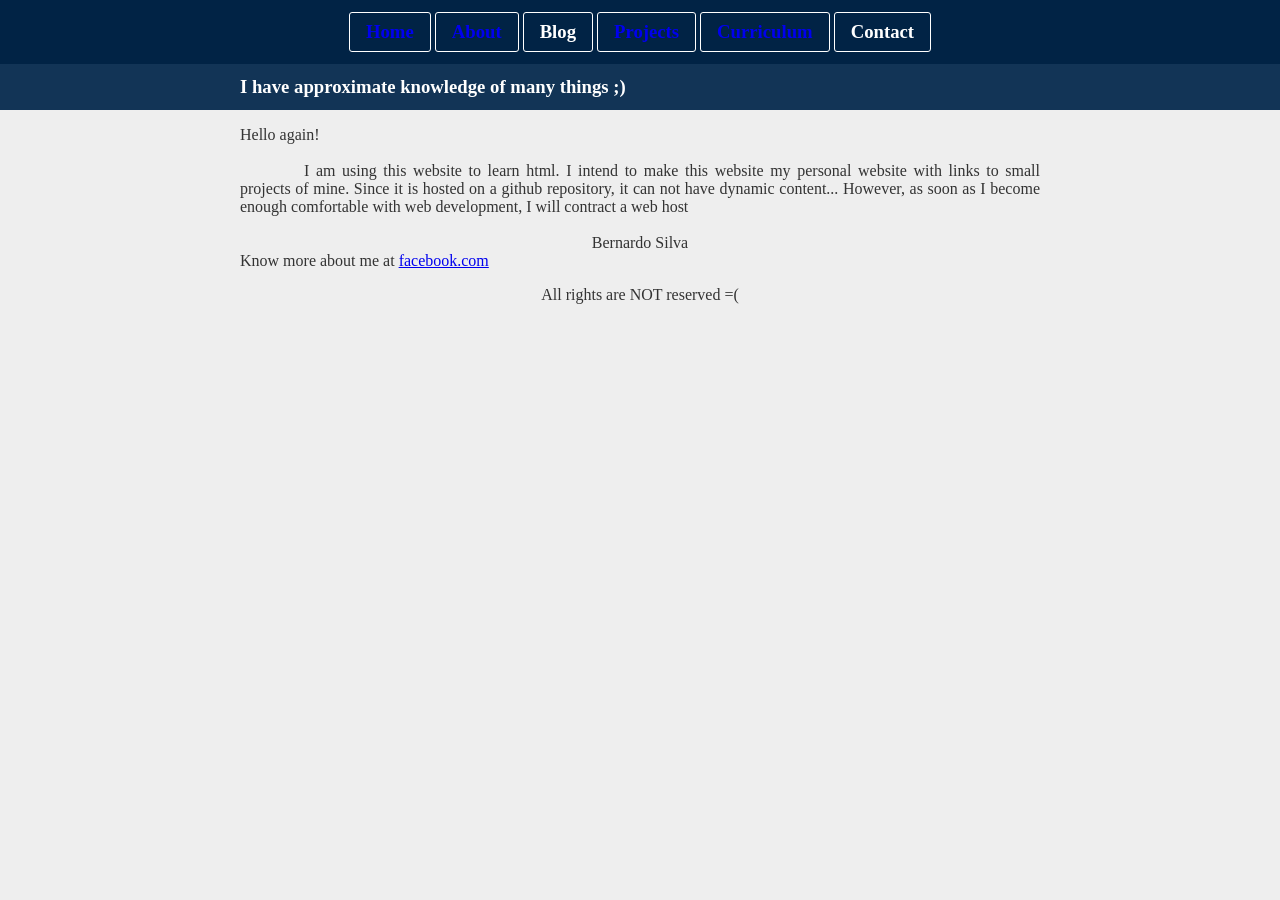
==== index.html @ e00f8553 "Change almost all the files to use the html5 tags" ====
<!DOCTYPE HTML>

<html lang="en">
	<head>
		<meta charset="utf-8">
		<link rel="stylesheet" href="my.css">
		<title>Welcome</title>
	<body>
		<nav>
			<ul>
				<a href="index.html"><li><h3>Home</h3></li></a>
				<a href="about/about.html"><li><h3>About</h3></li></a>
				<li><h3>Blog</h3></li>
				<a href="projects/projects.html"><li><h3>Projects</h3></li></a>
				<a href="curriculum/curriculum.html"><li><h3>Curriculum</h3></li></a>
				<li><h3>Contact</h3></li>
			</ul>
		</nav>
		<header>
			<h3>I have approximate knowledge of many things ;)</h3>
		</header>
		<!-- Aqui começa o conteúdo da página -->
		<section>
			Hello again!
			<br/>
			<br/>
			<tab/>I am using this website to learn html. I intend to make this website my personal website with links to small projects of mine. Since it is hosted on a github repository, it can not have dynamic content... However, as soon as I become enough comfortable with web development, I will contract a web host
			<br/>
			<br/>
			<p style="text-align: center;">Bernardo Silva</p>
			Know more about me at <a href="https://www.facebook.com/bpmsilva"><u>facebook.com</u></a>
		</section>
		<footer>
			All rights are NOT reserved =(
		</footer>
	</body>
</hmtl>
---- my.css ----
* {
	/* border: 1px dashed blue; */
	padding: 0em;
	margin: 0em 0em 0em 0em;
}

body {
	background-color: #EEE;
	color: #333;
}

nav {
	color: white;
	background-color: #012345;
	padding: 0.75em;
}

nav ul {
	text-align: center;
}

nav li {
	display: inline-block;
	border: 1px solid white;
	border-radius: 3px;
	padding: 0.5em 1em 0.5em 1em;
}

header {
	color: white;
	background-color: #123456;
	padding: 0.75em;
}

header h3 {
	margin: auto;
	width: 800px;
}

section {
	margin: auto;
	width: 800px;
	text-align: justify;
	padding: 1em;
}

footer {
	text-align: center;
}

nav li:hover {
	background: #345678;
}

.list li {
	margin-left: 3em;
}

a {
	text-decoration: none;
}

a:visited {
	color: inherit;
}

tab { padding-left: 4em; }
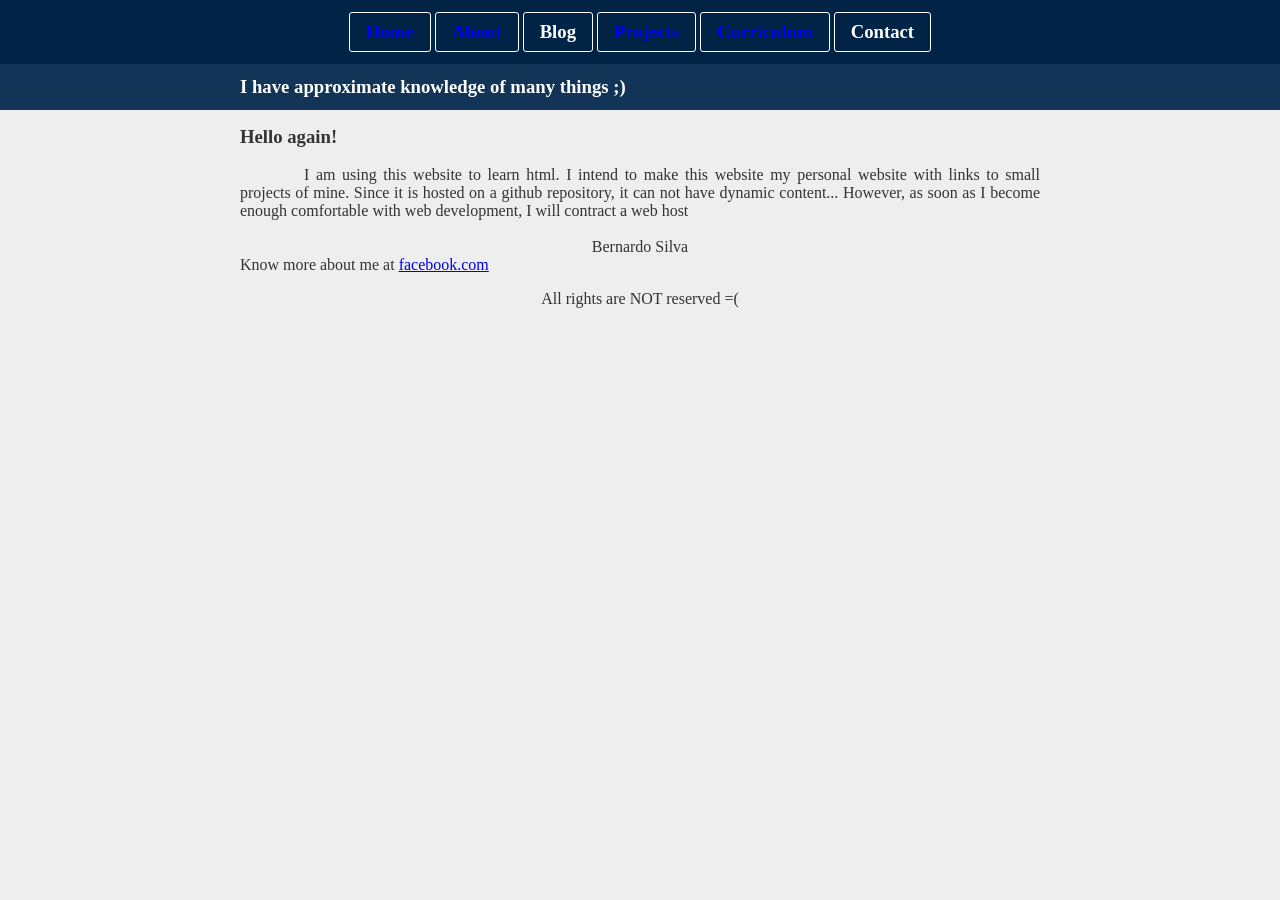
==== commit 432352e8: "Add headings to sections to respect html5 good practices. I will stop to change all the files for no" ====
--- a/index.html
+++ b/index.html
@@ -5,8 +5,8 @@
 		<meta charset="utf-8">
 		<link rel="stylesheet" href="my.css">
 		<title>Welcome</title>
-	<body>
-		<nav>
+	<body> <!-- Problem: no heading -->
+		<nav> <!-- Problem: no heading -->
 			<ul>
 				<a href="index.html"><li><h3>Home</h3></li></a>
 				<a href="about/about.html"><li><h3>About</h3></li></a>
@@ -21,8 +21,7 @@
 		</header>
 		<!-- Aqui começa o conteúdo da página -->
 		<section>
-			Hello again!
-			<br/>
+			<h3>Hello again!</h3>
 			<br/>
 			<tab/>I am using this website to learn html. I intend to make this website my personal website with links to small projects of mine. Since it is hosted on a github repository, it can not have dynamic content... However, as soon as I become enough comfortable with web development, I will contract a web host
 			<br/>
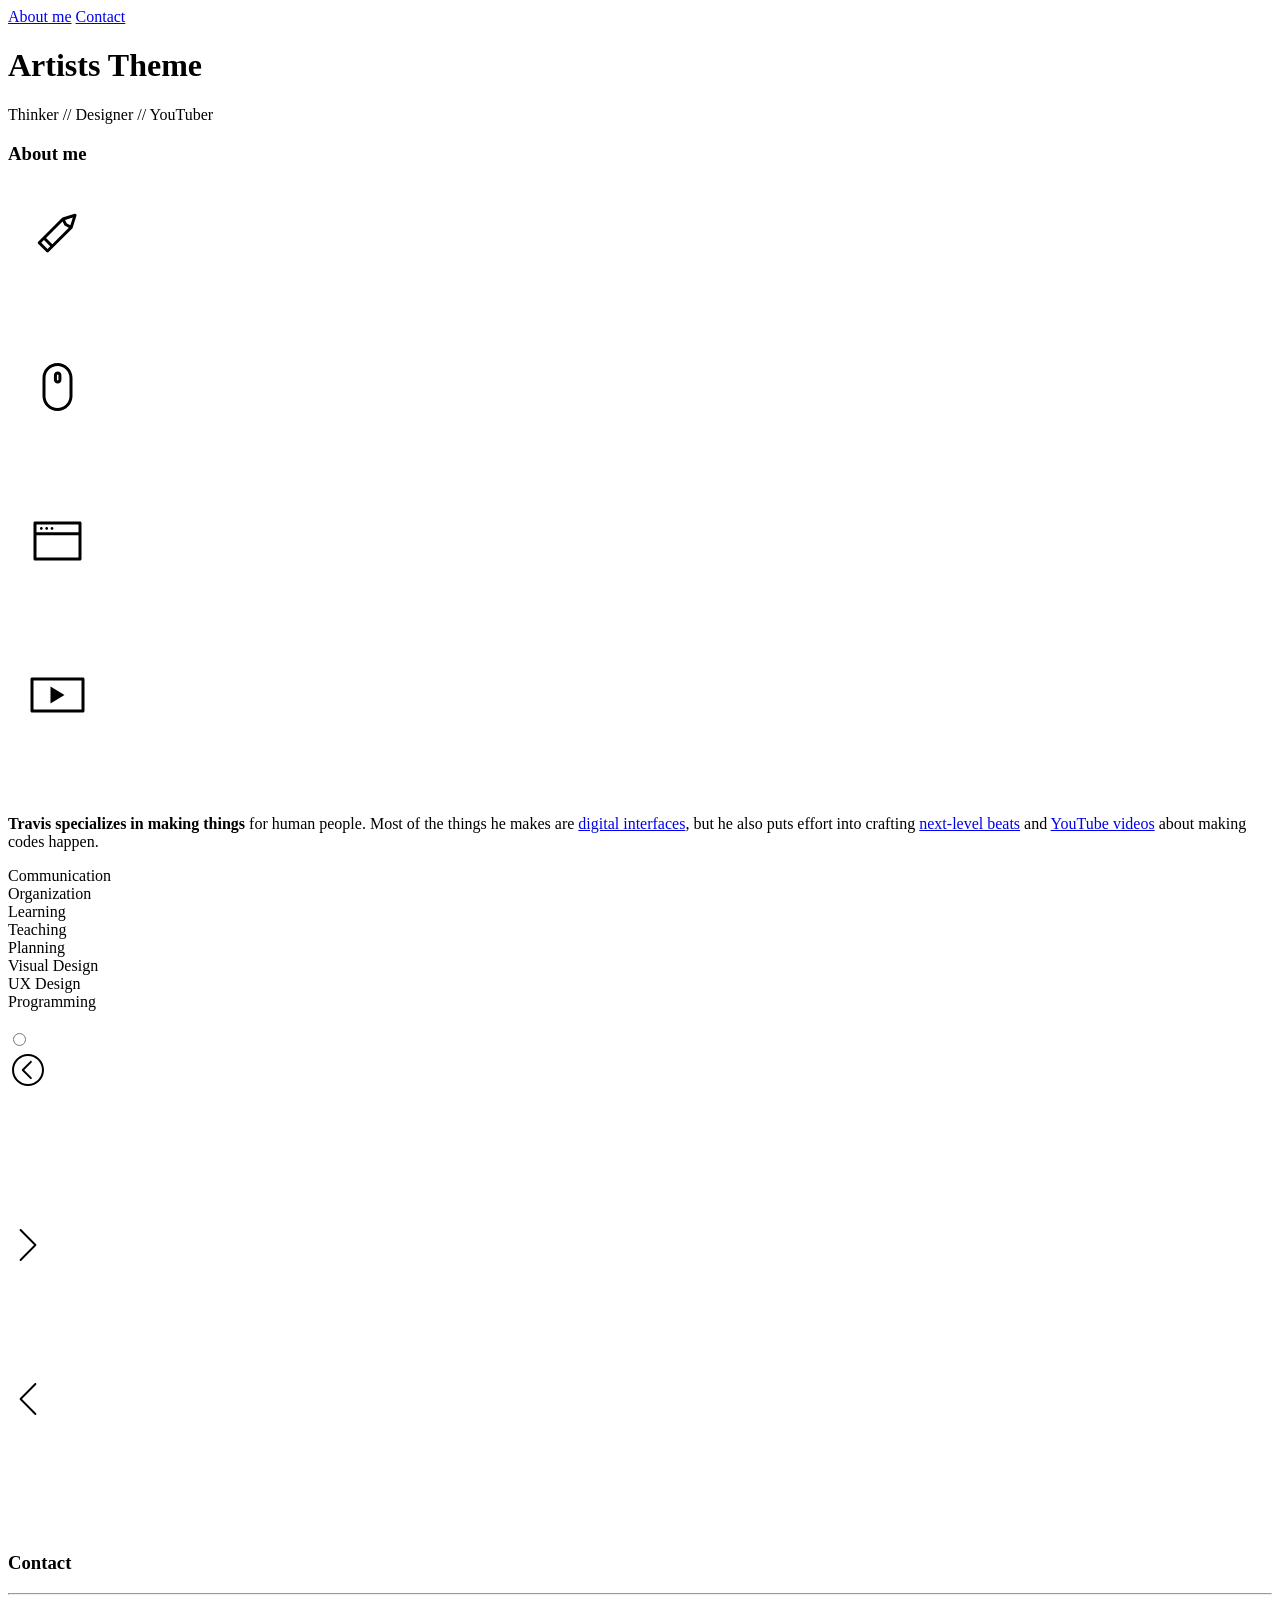
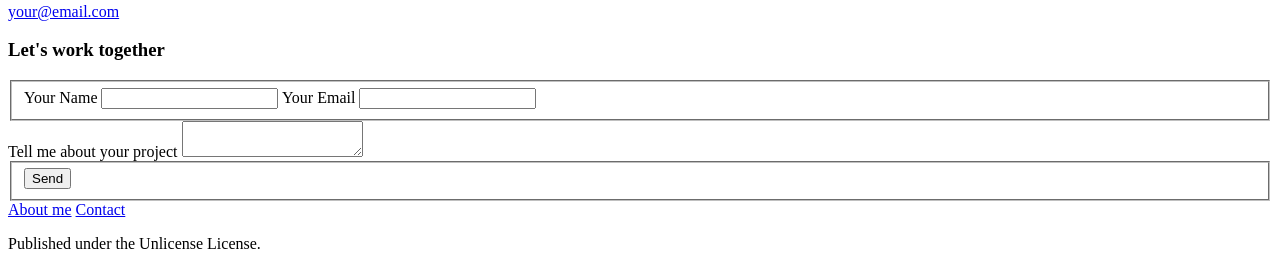
==== commit 453bd1eb: "Hugo website" ====
--- a/index.html
+++ b/index.html
@@ -1,36 +1,403 @@
-<!DOCTYPE HTML>
-
-<html lang="en">
+<!DOCTYPE html>
+<html lang="en-us">
 	<head>
-		<meta charset="utf-8">
-		<link rel="stylesheet" href="my.css">
-		<title>Welcome</title>
-	<body> <!-- Problem: no heading -->
-		<nav> <!-- Problem: no heading -->
-			<ul>
-				<a href="index.html"><li><h3>Home</h3></li></a>
-				<a href="about/about.html"><li><h3>About</h3></li></a>
-				<li><h3>Blog</h3></li>
-				<a href="projects/projects.html"><li><h3>Projects</h3></li></a>
-				<a href="curriculum/curriculum.html"><li><h3>Curriculum</h3></li></a>
-				<li><h3>Contact</h3></li>
-			</ul>
-		</nav>
-		<header>
-			<h3>I have approximate knowledge of many things ;)</h3>
-		</header>
-		<!-- Aqui começa o conteúdo da página -->
-		<section>
-			<h3>Hello again!</h3>
-			<br/>
-			<tab/>I am using this website to learn html. I intend to make this website my personal website with links to small projects of mine. Since it is hosted on a github repository, it can not have dynamic content... However, as soon as I become enough comfortable with web development, I will contract a web host
-			<br/>
-			<br/>
-			<p style="text-align: center;">Bernardo Silva</p>
-			Know more about me at <a href="https://www.facebook.com/bpmsilva"><u>facebook.com</u></a>
-		</section>
-		<footer>
-			All rights are NOT reserved =(
-		</footer>
+		<meta charset="UTF-8">
+<meta name="apple-mobile-web-app-capable" content="yes">
+<meta name="viewport" content="width=device-width, initial-scale=1">
+<meta name="description" content="Your description">
+<meta name="author" content="Your name">
+<meta name="generator" content="Hugo 0.15" />
+<title>Hugo Artists Theme</title>
+<link rel="stylesheet" href="http://replace-this-with-your-hugo-site.com/css/all.css">
+<!--[if lt IE 9]>
+	<script src="https://html5shim.googlecode.com/svn/trunk/html5.js"></script>
+<![endif]-->
+
+	</head>
+	<body>
+
+		<!-- Header section -->
+<header id="header">
+    <nav>
+        <a href="#about-me">About me</a>
+        <a href="#work"></a>
+        <a href="#clients"></a>
+        <a href="#contact">Contact</a>
+    </nav>
+    <h1><span>Artists Theme</span></h1>
+    <p class="kicker">Thinker // Designer // YouTuber</p>
+</header>
+ 
+		<!-- About section -->
+<section>
+    <h3 id="about-me">About me</h3>
+    
+    <div class="face-lockup">
+        <div class="face-img"></div>
+        <div class="icon-pencil">
+            <svg xmlns="http://www.w3.org/2000/svg" enable-background="new 0 0 100 100"><path d="M68.495 32.622c.332-1.051-.787-2.17-1.838-1.838l-12.123 3.823-.009.003-.02.006-.04.018-.213.087-.046.031-.085.056-.189.148-.042.033-18.97 18.97-.001.001-.001.001-4.742 4.742c-.584.584-.592 1.522-.017 2.097l8.32 8.32c.575.575 1.513.567 2.097-.017l4.742-4.742 18.971-18.971.033-.042.148-.188.057-.085.03-.046.086-.212.019-.042.007-.021.003-.008 3.823-12.124zm-6.119 9.592l-3.496-1.815-1.815-3.496 7.756-2.446-2.445 7.757zm-18.081 19.01l-6.24-6.24 16.477-16.477 1.921 3.7c.07.134.158.253.262.357.105.105.224.193.357.262l3.7 1.921-16.477 16.477zm-4.742 4.742l-6.24-6.24 2.629-2.629 6.24 6.24-2.629 2.629z"/></svg>
+        </div>
+        <div class="icon-mouse">
+            <svg xmlns="http://www.w3.org/2000/svg" enable-background="new 0 0 100 100"><path d="M49.5 74c-8.27 0-15-6.73-15-15v-18c0-8.271 6.729-15 15-15s15 6.73 15 15v18c0 8.271-6.73 15-15 15zm0-45c-6.617 0-12 5.383-12 12v18c0 6.617 5.383 12 12 12s12-5.383 12-12v-18c0-6.617-5.383-12-12-12zm.183 17.53c-2.068 0-3.75-1.681-3.75-3.75v-4.5c0-2.068 1.682-3.75 3.75-3.75s3.75 1.682 3.75 3.75v4.5c0 2.068-1.682 3.75-3.75 3.75zm0-9c-.413 0-.75.337-.75.75v4.5c0 .413.337.75.75.75s.75-.337.75-.75v-4.5c0-.413-.337-.75-.75-.75z"/></svg>
+        </div>
+        <div class="icon-browser">
+            <svg xmlns="http://www.w3.org/2000/svg" enable-background="new 0 0 100 100"><path d="M72 30.5h-45c-.829 0-1.5.671-1.5 1.5v36c0 .829.671 1.5 1.5 1.5h45c.829 0 1.5-.671 1.5-1.5v-36c0-.829-.671-1.5-1.5-1.5zm-1.5 36h-42v-22.254h42v22.254zm0-25.254h-42v-7.746h42v7.746zm-37.153-2.495c.758 0 1.373-.615 1.373-1.373s-.615-1.373-1.373-1.373-1.373.615-1.373 1.373.615 1.373 1.373 1.373zm5.342 0c.758 0 1.373-.615 1.373-1.373s-.615-1.373-1.373-1.373-1.373.615-1.373 1.373.615 1.373 1.373 1.373zm5.342 0c.758 0 1.373-.615 1.373-1.373s-.615-1.373-1.373-1.373-1.373.615-1.373 1.373.615 1.373 1.373 1.373z"/></svg>
+        </div>
+        <div class="icon-video">
+            <svg xmlns="http://www.w3.org/2000/svg" enable-background="new 0 0 100 100"><path d="M75 32.5h-51c-.829 0-1.5.671-1.5 1.5v32c0 .829.671 1.5 1.5 1.5h51c.829 0 1.5-.671 1.5-1.5v-32c0-.829-.671-1.5-1.5-1.5zm-1.5 32h-48v-29h48v29zm-31.007-22.995v16.988l14.004-8.494-14.004-8.494z"/></svg>
+        </div>
+    </div>
+
+    <div class="blurb">
+        <p><strong>Travis specializes in making things</strong> for human people. Most of the things he makes are <a href="//travisneilson.com/">digital interfaces</a>, but he also puts effort into crafting <a href="//soundcloud.com/travis-neilson">next-level beats</a> and <a href="//youtube.com/user/devtipsfordesigners">YouTube videos</a> about making codes happen.</p>
+    </div>
+
+    
+    <div class="skill-lockup">
+        
+        <div class="skill-unit">
+            <div class="skill-label">Communication</div>
+            <div class="skill-icons skill-9">
+                
+                    <span></span>
+                
+                    <span></span>
+                
+                    <span></span>
+                
+                    <span></span>
+                
+                    <span></span>
+                
+                    <span></span>
+                
+                    <span></span>
+                
+                    <span></span>
+                
+                    <span></span>
+                
+                    <span></span>
+                
+            </div>
+        </div>
+        
+        <div class="skill-unit">
+            <div class="skill-label">Organization</div>
+            <div class="skill-icons skill-7">
+                
+                    <span></span>
+                
+                    <span></span>
+                
+                    <span></span>
+                
+                    <span></span>
+                
+                    <span></span>
+                
+                    <span></span>
+                
+                    <span></span>
+                
+                    <span></span>
+                
+                    <span></span>
+                
+                    <span></span>
+                
+            </div>
+        </div>
+        
+        <div class="skill-unit">
+            <div class="skill-label">Learning</div>
+            <div class="skill-icons skill-10">
+                
+                    <span></span>
+                
+                    <span></span>
+                
+                    <span></span>
+                
+                    <span></span>
+                
+                    <span></span>
+                
+                    <span></span>
+                
+                    <span></span>
+                
+                    <span></span>
+                
+                    <span></span>
+                
+                    <span></span>
+                
+            </div>
+        </div>
+        
+        <div class="skill-unit">
+            <div class="skill-label">Teaching</div>
+            <div class="skill-icons skill-6">
+                
+                    <span></span>
+                
+                    <span></span>
+                
+                    <span></span>
+                
+                    <span></span>
+                
+                    <span></span>
+                
+                    <span></span>
+                
+                    <span></span>
+                
+                    <span></span>
+                
+                    <span></span>
+                
+                    <span></span>
+                
+            </div>
+        </div>
+        
+        <div class="skill-unit">
+            <div class="skill-label">Planning</div>
+            <div class="skill-icons skill-7">
+                
+                    <span></span>
+                
+                    <span></span>
+                
+                    <span></span>
+                
+                    <span></span>
+                
+                    <span></span>
+                
+                    <span></span>
+                
+                    <span></span>
+                
+                    <span></span>
+                
+                    <span></span>
+                
+                    <span></span>
+                
+            </div>
+        </div>
+        
+        <div class="skill-unit">
+            <div class="skill-label">Visual Design</div>
+            <div class="skill-icons skill-5">
+                
+                    <span></span>
+                
+                    <span></span>
+                
+                    <span></span>
+                
+                    <span></span>
+                
+                    <span></span>
+                
+                    <span></span>
+                
+                    <span></span>
+                
+                    <span></span>
+                
+                    <span></span>
+                
+                    <span></span>
+                
+            </div>
+        </div>
+        
+        <div class="skill-unit">
+            <div class="skill-label">UX Design</div>
+            <div class="skill-icons skill-8">
+                
+                    <span></span>
+                
+                    <span></span>
+                
+                    <span></span>
+                
+                    <span></span>
+                
+                    <span></span>
+                
+                    <span></span>
+                
+                    <span></span>
+                
+                    <span></span>
+                
+                    <span></span>
+                
+                    <span></span>
+                
+            </div>
+        </div>
+        
+        <div class="skill-unit">
+            <div class="skill-label">Programming</div>
+            <div class="skill-icons skill-6">
+                
+                    <span></span>
+                
+                    <span></span>
+                
+                    <span></span>
+                
+                    <span></span>
+                
+                    <span></span>
+                
+                    <span></span>
+                
+                    <span></span>
+                
+                    <span></span>
+                
+                    <span></span>
+                
+                    <span></span>
+                
+            </div>
+        </div>
+        
+    </div>
+    
+</section>
+
+		<section class="alt-section section-work">
+    <h3 id="work"></h3>
+
+    
+    <input type="radio" name="trigger" id="return" class="return" />
+    <div class="work-belt">
+        <div class="thumb-wrap">
+            <div class="thumb-container">
+                
+            </div>
+        </div>
+        <div class="work-wrap">
+            <div class="work-container">
+                <label for="return">
+                    <div class="work-return"><svg xmlns="http://www.w3.org/2000/svg" enable-background="new 0 0 40 40"><path d="M22.896 29.125c-.256 0-.512-.098-.707-.293l-8.125-8.125c-.391-.391-.391-1.023 0-1.414l8.125-8.125c.391-.391 1.023-.391 1.414 0s.391 1.023 0 1.414l-7.418 7.418 7.417 7.418c.391.391.391 1.023 0 1.414-.195.195-.451.293-.706.293zM20 6c7.72 0 14 6.28 14 14s-6.28 14-14 14-14-6.28-14-14 6.28-14 14-14m0-2c-8.837 0-16 7.163-16 16s7.163 16 16 16 16-7.163 16-16-7.163-16-16-16z"/></svg></div>
+                </label>
+                <h4 class="project-title"></h4>
+                <div class="project-load"></div>
+                <noscript>
+                    
+                </noscript>
+            </div>
+        </div>
+    </div>
+</section>
+
+		<!-- Clients section -->
+<section class="section-clients">
+    <h3 id="clients"></h3>
+
+    <div class="clients-mobile-nav">
+    
+    </div>
+
+    <div class="clients-belt">
+    
+	</div>
+
+    <div class="client-controls">
+        <div class="client-control-next">
+<!DOCTYPE svg PUBLIC "-//W3C//DTD SVG 1.1//EN" "http://www.w3.org/Graphics/SVG/1.1/DTD/svg11.dtd">
+<svg version="1.1" id="Layer_1" xmlns="http://www.w3.org/2000/svg" xmlns:xlink="http://www.w3.org/1999/xlink" x="0px" y="0px"
+ enable-background="new 0 0 40 40" xml:space="preserve">
+<path d="M12.576,35.954c-0.253,0-0.507-0.097-0.7-0.292c-0.387-0.389-0.387-1.021,0-1.41L26.024,20L11.876,5.748
+	c-0.387-0.389-0.387-1.02,0-1.41c0.387-0.39,1.013-0.39,1.4,0l14.847,14.957c0.387,0.389,0.387,1.021,0,1.41L13.276,35.662
+	C13.083,35.857,12.83,35.954,12.576,35.954z"/>
+</svg>
+</div>
+        <div class="client-control-prev">
+<!DOCTYPE svg PUBLIC "-//W3C//DTD SVG 1.1//EN" "http://www.w3.org/Graphics/SVG/1.1/DTD/svg11.dtd">
+<svg version="1.1" id="Layer_1" xmlns="http://www.w3.org/2000/svg" xmlns:xlink="http://www.w3.org/1999/xlink" x="0px" y="0px"
+ enable-background="new 0 0 40 40" xml:space="preserve">
+<path d="M26.724,35.662L11.876,20.705c-0.387-0.389-0.387-1.02,0-1.41L26.724,4.338c0.387-0.39,1.013-0.39,1.4,0
+	c0.387,0.389,0.387,1.02,0,1.41L13.976,20l14.148,14.252c0.387,0.39,0.387,1.021,0,1.41c-0.193,0.195-0.447,0.292-0.7,0.292
+	C27.17,35.954,26.917,35.857,26.724,35.662z"/>
+</svg>
+</div>
+    </div>
+
+    <div class="clients-logos">
+    
+    </div>
+
+</section>
+
+		<!-- Contact section -->
+<section class="alt-section section-contact">
+    <h3 id="contact">Contact</h3>
+    <div class="social-links">
+        
+        <a href="//twitter.com/devtipsshow" class="icon-twitter"></a>
+        
+        <a href="//dribbble.com/travisneilson" class="icon-dribbble"></a>
+        
+        <a href="//www.behance.net/travisneilson" class="icon-behance"></a>
+        
+        <a href="//www.youtube.com/DevTipsForDesigners" class="icon-youtube"></a>
+        
+        <a href="//www.linkedin.com/in/travisneilson" class="icon-linkedin"></a>
+        
+    </div>
+    <hr class="bar">
+    <a class="biglink" href="mailto:your@email.com">your@email.com</a>
+</section>
+
+		<!-- Form section -->
+<section>
+    <h3>Let&#39;s work together</h3>
+    <form method="POST" action="//formspree.io/your@email.com">
+        <fieldset class="contact-info-group">
+            <label><span>Your Name</span>
+                <input type="text" name="name">
+            </label>
+            <label><span>Your Email</span>
+                <input type="email" name="_replyto">
+            </label>
+        </fieldset>
+        <label><span>Tell me about your project</span>
+            <textarea name="message"></textarea>
+        </label>
+        <fieldset class="submit-wrap">
+            <input type="submit" value="Send">
+        </fieldset>
+    </form>
+</section>
+
+		<!-- Footer section -->
+<footer id="footer">
+    <div class="lockup">
+        <div class="content-wrap">
+            <nav>
+                <a href="#about-me">About me</a>
+                <a href="#work"></a>
+                <a href="#clients"></a>
+                <a href="#contact">Contact</a>
+            </nav>
+            <p class="copyright">Published under the Unlicense License.</p>
+        </div>
+    </div>
+</footer>
+
+
+		<script src="//ajax.googleapis.com/ajax/libs/jquery/2.1.1/jquery.min.js"></script>
+		<script src="http://replace-this-with-your-hugo-site.com/js/functions.js"></script>
 	</body>
-</hmtl>+</html>
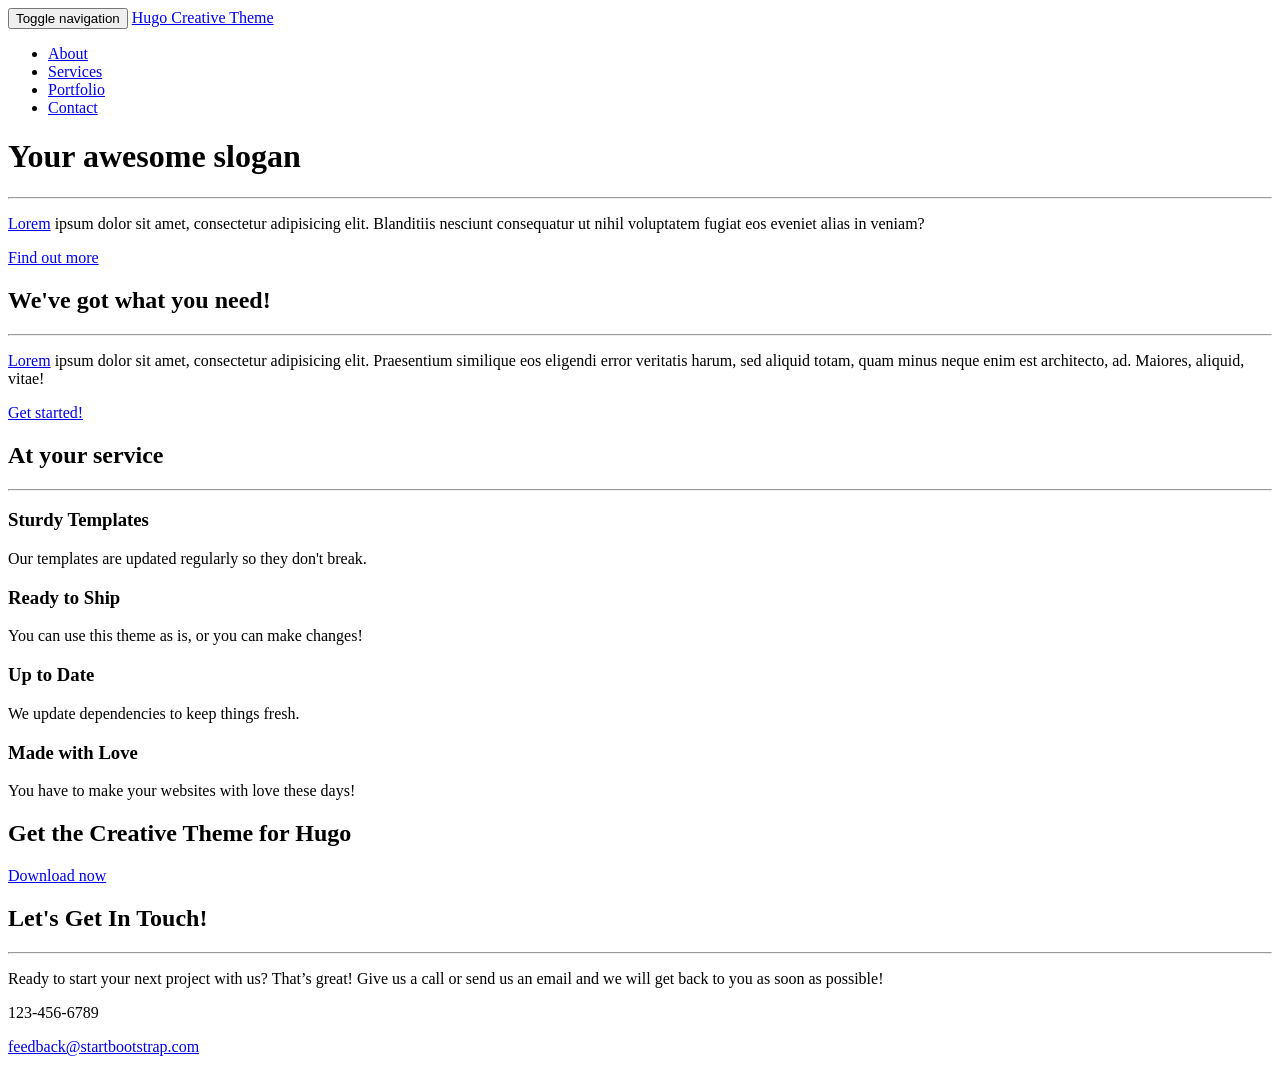
==== commit da768630: "change theme" ====
--- a/index.html
+++ b/index.html
@@ -1,403 +1,200 @@
 <!DOCTYPE html>
 <html lang="en-us">
-	<head>
-		<meta charset="UTF-8">
-<meta name="apple-mobile-web-app-capable" content="yes">
+    <head>
+        <meta charset="utf-8">
+<meta http-equiv="X-UA-Compatible" content="IE=edge">
 <meta name="viewport" content="width=device-width, initial-scale=1">
+<meta name="author" content="Your name">
 <meta name="description" content="Your description">
-<meta name="author" content="Your name">
 <meta name="generator" content="Hugo 0.15" />
-<title>Hugo Artists Theme</title>
-<link rel="stylesheet" href="http://replace-this-with-your-hugo-site.com/css/all.css">
+<title>Hugo Creative Theme</title>
+<!-- Favicon -->
+<link rel="shortcut icon" href="http://replace-this-with-your-hugo-site.com/favicon.ico">
+<!-- Bootstrap Core CSS -->
+<link rel="stylesheet" href="http://replace-this-with-your-hugo-site.com/css/bootstrap.min.css" type="text/css">
+<!-- Custom Fonts -->
+<link href='https://fonts.googleapis.com/css?family=Open+Sans:300italic,400italic,600italic,700italic,800italic,400,300,600,700,800' rel='stylesheet' type='text/css'>
+<link href='https://fonts.googleapis.com/css?family=Merriweather:400,300,300italic,400italic,700,700italic,900,900italic' rel='stylesheet' type='text/css'>
+<link rel="stylesheet" href="http://replace-this-with-your-hugo-site.com/font-awesome/css/font-awesome.min.css" type="text/css">
+<!-- Plugin CSS -->
+<link rel="stylesheet" href="http://replace-this-with-your-hugo-site.com/css/animate.min.css" type="text/css">
+<!-- Custom CSS -->
+<link rel="stylesheet" href="http://replace-this-with-your-hugo-site.com/css/creative.css" type="text/css">
+<link rel="stylesheet" href="http://replace-this-with-your-hugo-site.com/css/modals.css" type="text/css">
+<!-- HTML5 Shim and Respond.js IE8 support of HTML5 elements and media queries -->
+<!-- WARNING: Respond.js doesn't work if you view the page via file:// -->
 <!--[if lt IE 9]>
-	<script src="https://html5shim.googlecode.com/svn/trunk/html5.js"></script>
+        <script src="https://oss.maxcdn.com/libs/html5shiv/3.7.0/html5shiv.js"></script>
+        <script src="https://oss.maxcdn.com/libs/respond.js/1.4.2/respond.min.js"></script>
 <![endif]-->
 
-	</head>
-	<body>
-
-		<!-- Header section -->
-<header id="header">
-    <nav>
-        <a href="#about-me">About me</a>
-        <a href="#work"></a>
-        <a href="#clients"></a>
-        <a href="#contact">Contact</a>
-    </nav>
-    <h1><span>Artists Theme</span></h1>
-    <p class="kicker">Thinker // Designer // YouTuber</p>
+    </head>
+    <body id="page-top">
+
+        <!-- NAVIGATION -->
+<nav id="mainNav" class="navbar navbar-default navbar-fixed-top">
+    <div class="container-fluid">
+        <!-- Brand and toggle get grouped for better mobile display -->
+        <div class="navbar-header">
+            <button type="button" class="navbar-toggle collapsed" data-toggle="collapse" data-target="#bs-example-navbar-collapse-1">
+                <span class="sr-only">Toggle navigation</span>
+                <span class="icon-bar"></span>
+                <span class="icon-bar"></span>
+                <span class="icon-bar"></span>
+            </button>
+            <a class="navbar-brand page-scroll" href="#page-top">Hugo Creative Theme</a>
+        </div>
+        <!-- Collect the nav links, forms, and other content for toggling -->
+        <div class="collapse navbar-collapse" id="bs-example-navbar-collapse-1">
+            <ul class="nav navbar-nav navbar-right">
+                <li>
+                    <a class="page-scroll" href="#about">About</a>
+                </li>
+                <li>
+                    <a class="page-scroll" href="#services">Services</a>
+                </li>
+                <li>
+                    <a class="page-scroll" href="#portfolio">Portfolio</a>
+                </li>
+                <li>
+                    <a class="page-scroll" href="#contact">Contact</a>
+                </li>
+            </ul>
+        </div>
+        <!-- /.navbar-collapse -->
+    </div>
+    <!-- /.container-fluid -->
+</nav>
+
+
+        <!-- HEADER -->
+<header>
+    <div class="header-content">
+        <div class="header-content-inner">
+            <h1>Your awesome slogan</h1>
+            <hr>
+            <p><a href="//google.com">Lorem</a> ipsum dolor sit amet, consectetur adipisicing elit. Blanditiis nesciunt consequatur ut nihil voluptatem fugiat eos eveniet alias in veniam?</p>
+            <a href="#about" class="btn btn-primary btn-xl page-scroll">Find out more</a>
+        </div>
+    </div>
 </header>
- 
-		<!-- About section -->
-<section>
-    <h3 id="about-me">About me</h3>
-    
-    <div class="face-lockup">
-        <div class="face-img"></div>
-        <div class="icon-pencil">
-            <svg xmlns="http://www.w3.org/2000/svg" enable-background="new 0 0 100 100"><path d="M68.495 32.622c.332-1.051-.787-2.17-1.838-1.838l-12.123 3.823-.009.003-.02.006-.04.018-.213.087-.046.031-.085.056-.189.148-.042.033-18.97 18.97-.001.001-.001.001-4.742 4.742c-.584.584-.592 1.522-.017 2.097l8.32 8.32c.575.575 1.513.567 2.097-.017l4.742-4.742 18.971-18.971.033-.042.148-.188.057-.085.03-.046.086-.212.019-.042.007-.021.003-.008 3.823-12.124zm-6.119 9.592l-3.496-1.815-1.815-3.496 7.756-2.446-2.445 7.757zm-18.081 19.01l-6.24-6.24 16.477-16.477 1.921 3.7c.07.134.158.253.262.357.105.105.224.193.357.262l3.7 1.921-16.477 16.477zm-4.742 4.742l-6.24-6.24 2.629-2.629 6.24 6.24-2.629 2.629z"/></svg>
-        </div>
-        <div class="icon-mouse">
-            <svg xmlns="http://www.w3.org/2000/svg" enable-background="new 0 0 100 100"><path d="M49.5 74c-8.27 0-15-6.73-15-15v-18c0-8.271 6.729-15 15-15s15 6.73 15 15v18c0 8.271-6.73 15-15 15zm0-45c-6.617 0-12 5.383-12 12v18c0 6.617 5.383 12 12 12s12-5.383 12-12v-18c0-6.617-5.383-12-12-12zm.183 17.53c-2.068 0-3.75-1.681-3.75-3.75v-4.5c0-2.068 1.682-3.75 3.75-3.75s3.75 1.682 3.75 3.75v4.5c0 2.068-1.682 3.75-3.75 3.75zm0-9c-.413 0-.75.337-.75.75v4.5c0 .413.337.75.75.75s.75-.337.75-.75v-4.5c0-.413-.337-.75-.75-.75z"/></svg>
-        </div>
-        <div class="icon-browser">
-            <svg xmlns="http://www.w3.org/2000/svg" enable-background="new 0 0 100 100"><path d="M72 30.5h-45c-.829 0-1.5.671-1.5 1.5v36c0 .829.671 1.5 1.5 1.5h45c.829 0 1.5-.671 1.5-1.5v-36c0-.829-.671-1.5-1.5-1.5zm-1.5 36h-42v-22.254h42v22.254zm0-25.254h-42v-7.746h42v7.746zm-37.153-2.495c.758 0 1.373-.615 1.373-1.373s-.615-1.373-1.373-1.373-1.373.615-1.373 1.373.615 1.373 1.373 1.373zm5.342 0c.758 0 1.373-.615 1.373-1.373s-.615-1.373-1.373-1.373-1.373.615-1.373 1.373.615 1.373 1.373 1.373zm5.342 0c.758 0 1.373-.615 1.373-1.373s-.615-1.373-1.373-1.373-1.373.615-1.373 1.373.615 1.373 1.373 1.373z"/></svg>
-        </div>
-        <div class="icon-video">
-            <svg xmlns="http://www.w3.org/2000/svg" enable-background="new 0 0 100 100"><path d="M75 32.5h-51c-.829 0-1.5.671-1.5 1.5v32c0 .829.671 1.5 1.5 1.5h51c.829 0 1.5-.671 1.5-1.5v-32c0-.829-.671-1.5-1.5-1.5zm-1.5 32h-48v-29h48v29zm-31.007-22.995v16.988l14.004-8.494-14.004-8.494z"/></svg>
-        </div>
-    </div>
-
-    <div class="blurb">
-        <p><strong>Travis specializes in making things</strong> for human people. Most of the things he makes are <a href="//travisneilson.com/">digital interfaces</a>, but he also puts effort into crafting <a href="//soundcloud.com/travis-neilson">next-level beats</a> and <a href="//youtube.com/user/devtipsfordesigners">YouTube videos</a> about making codes happen.</p>
-    </div>
-
-    
-    <div class="skill-lockup">
-        
-        <div class="skill-unit">
-            <div class="skill-label">Communication</div>
-            <div class="skill-icons skill-9">
-                
-                    <span></span>
-                
-                    <span></span>
-                
-                    <span></span>
-                
-                    <span></span>
-                
-                    <span></span>
-                
-                    <span></span>
-                
-                    <span></span>
-                
-                    <span></span>
-                
-                    <span></span>
-                
-                    <span></span>
-                
-            </div>
-        </div>
-        
-        <div class="skill-unit">
-            <div class="skill-label">Organization</div>
-            <div class="skill-icons skill-7">
-                
-                    <span></span>
-                
-                    <span></span>
-                
-                    <span></span>
-                
-                    <span></span>
-                
-                    <span></span>
-                
-                    <span></span>
-                
-                    <span></span>
-                
-                    <span></span>
-                
-                    <span></span>
-                
-                    <span></span>
-                
-            </div>
-        </div>
-        
-        <div class="skill-unit">
-            <div class="skill-label">Learning</div>
-            <div class="skill-icons skill-10">
-                
-                    <span></span>
-                
-                    <span></span>
-                
-                    <span></span>
-                
-                    <span></span>
-                
-                    <span></span>
-                
-                    <span></span>
-                
-                    <span></span>
-                
-                    <span></span>
-                
-                    <span></span>
-                
-                    <span></span>
-                
-            </div>
-        </div>
-        
-        <div class="skill-unit">
-            <div class="skill-label">Teaching</div>
-            <div class="skill-icons skill-6">
-                
-                    <span></span>
-                
-                    <span></span>
-                
-                    <span></span>
-                
-                    <span></span>
-                
-                    <span></span>
-                
-                    <span></span>
-                
-                    <span></span>
-                
-                    <span></span>
-                
-                    <span></span>
-                
-                    <span></span>
-                
-            </div>
-        </div>
-        
-        <div class="skill-unit">
-            <div class="skill-label">Planning</div>
-            <div class="skill-icons skill-7">
-                
-                    <span></span>
-                
-                    <span></span>
-                
-                    <span></span>
-                
-                    <span></span>
-                
-                    <span></span>
-                
-                    <span></span>
-                
-                    <span></span>
-                
-                    <span></span>
-                
-                    <span></span>
-                
-                    <span></span>
-                
-            </div>
-        </div>
-        
-        <div class="skill-unit">
-            <div class="skill-label">Visual Design</div>
-            <div class="skill-icons skill-5">
-                
-                    <span></span>
-                
-                    <span></span>
-                
-                    <span></span>
-                
-                    <span></span>
-                
-                    <span></span>
-                
-                    <span></span>
-                
-                    <span></span>
-                
-                    <span></span>
-                
-                    <span></span>
-                
-                    <span></span>
-                
-            </div>
-        </div>
-        
-        <div class="skill-unit">
-            <div class="skill-label">UX Design</div>
-            <div class="skill-icons skill-8">
-                
-                    <span></span>
-                
-                    <span></span>
-                
-                    <span></span>
-                
-                    <span></span>
-                
-                    <span></span>
-                
-                    <span></span>
-                
-                    <span></span>
-                
-                    <span></span>
-                
-                    <span></span>
-                
-                    <span></span>
-                
-            </div>
-        </div>
-        
-        <div class="skill-unit">
-            <div class="skill-label">Programming</div>
-            <div class="skill-icons skill-6">
-                
-                    <span></span>
-                
-                    <span></span>
-                
-                    <span></span>
-                
-                    <span></span>
-                
-                    <span></span>
-                
-                    <span></span>
-                
-                    <span></span>
-                
-                    <span></span>
-                
-                    <span></span>
-                
-                    <span></span>
-                
-            </div>
-        </div>
-        
-    </div>
-    
-</section>
-
-		<section class="alt-section section-work">
-    <h3 id="work"></h3>
-
-    
-    <input type="radio" name="trigger" id="return" class="return" />
-    <div class="work-belt">
-        <div class="thumb-wrap">
-            <div class="thumb-container">
-                
-            </div>
-        </div>
-        <div class="work-wrap">
-            <div class="work-container">
-                <label for="return">
-                    <div class="work-return"><svg xmlns="http://www.w3.org/2000/svg" enable-background="new 0 0 40 40"><path d="M22.896 29.125c-.256 0-.512-.098-.707-.293l-8.125-8.125c-.391-.391-.391-1.023 0-1.414l8.125-8.125c.391-.391 1.023-.391 1.414 0s.391 1.023 0 1.414l-7.418 7.418 7.417 7.418c.391.391.391 1.023 0 1.414-.195.195-.451.293-.706.293zM20 6c7.72 0 14 6.28 14 14s-6.28 14-14 14-14-6.28-14-14 6.28-14 14-14m0-2c-8.837 0-16 7.163-16 16s7.163 16 16 16 16-7.163 16-16-7.163-16-16-16z"/></svg></div>
-                </label>
-                <h4 class="project-title"></h4>
-                <div class="project-load"></div>
-                <noscript>
-                    
-                </noscript>
-            </div>
-        </div>
-    </div>
-</section>
-
-		<!-- Clients section -->
-<section class="section-clients">
-    <h3 id="clients"></h3>
-
-    <div class="clients-mobile-nav">
-    
-    </div>
-
-    <div class="clients-belt">
-    
-	</div>
-
-    <div class="client-controls">
-        <div class="client-control-next">
-<!DOCTYPE svg PUBLIC "-//W3C//DTD SVG 1.1//EN" "http://www.w3.org/Graphics/SVG/1.1/DTD/svg11.dtd">
-<svg version="1.1" id="Layer_1" xmlns="http://www.w3.org/2000/svg" xmlns:xlink="http://www.w3.org/1999/xlink" x="0px" y="0px"
- enable-background="new 0 0 40 40" xml:space="preserve">
-<path d="M12.576,35.954c-0.253,0-0.507-0.097-0.7-0.292c-0.387-0.389-0.387-1.021,0-1.41L26.024,20L11.876,5.748
-	c-0.387-0.389-0.387-1.02,0-1.41c0.387-0.39,1.013-0.39,1.4,0l14.847,14.957c0.387,0.389,0.387,1.021,0,1.41L13.276,35.662
-	C13.083,35.857,12.83,35.954,12.576,35.954z"/>
-</svg>
-</div>
-        <div class="client-control-prev">
-<!DOCTYPE svg PUBLIC "-//W3C//DTD SVG 1.1//EN" "http://www.w3.org/Graphics/SVG/1.1/DTD/svg11.dtd">
-<svg version="1.1" id="Layer_1" xmlns="http://www.w3.org/2000/svg" xmlns:xlink="http://www.w3.org/1999/xlink" x="0px" y="0px"
- enable-background="new 0 0 40 40" xml:space="preserve">
-<path d="M26.724,35.662L11.876,20.705c-0.387-0.389-0.387-1.02,0-1.41L26.724,4.338c0.387-0.39,1.013-0.39,1.4,0
-	c0.387,0.389,0.387,1.02,0,1.41L13.976,20l14.148,14.252c0.387,0.39,0.387,1.021,0,1.41c-0.193,0.195-0.447,0.292-0.7,0.292
-	C27.17,35.954,26.917,35.857,26.724,35.662z"/>
-</svg>
-</div>
-    </div>
-
-    <div class="clients-logos">
-    
-    </div>
-
-</section>
-
-		<!-- Contact section -->
-<section class="alt-section section-contact">
-    <h3 id="contact">Contact</h3>
-    <div class="social-links">
-        
-        <a href="//twitter.com/devtipsshow" class="icon-twitter"></a>
-        
-        <a href="//dribbble.com/travisneilson" class="icon-dribbble"></a>
-        
-        <a href="//www.behance.net/travisneilson" class="icon-behance"></a>
-        
-        <a href="//www.youtube.com/DevTipsForDesigners" class="icon-youtube"></a>
-        
-        <a href="//www.linkedin.com/in/travisneilson" class="icon-linkedin"></a>
-        
-    </div>
-    <hr class="bar">
-    <a class="biglink" href="mailto:your@email.com">your@email.com</a>
-</section>
-
-		<!-- Form section -->
-<section>
-    <h3>Let&#39;s work together</h3>
-    <form method="POST" action="//formspree.io/your@email.com">
-        <fieldset class="contact-info-group">
-            <label><span>Your Name</span>
-                <input type="text" name="name">
-            </label>
-            <label><span>Your Email</span>
-                <input type="email" name="_replyto">
-            </label>
-        </fieldset>
-        <label><span>Tell me about your project</span>
-            <textarea name="message"></textarea>
-        </label>
-        <fieldset class="submit-wrap">
-            <input type="submit" value="Send">
-        </fieldset>
-    </form>
-</section>
-
-		<!-- Footer section -->
-<footer id="footer">
-    <div class="lockup">
-        <div class="content-wrap">
-            <nav>
-                <a href="#about-me">About me</a>
-                <a href="#work"></a>
-                <a href="#clients"></a>
-                <a href="#contact">Contact</a>
-            </nav>
-            <p class="copyright">Published under the Unlicense License.</p>
-        </div>
-    </div>
-</footer>
-
-
-		<script src="//ajax.googleapis.com/ajax/libs/jquery/2.1.1/jquery.min.js"></script>
-		<script src="http://replace-this-with-your-hugo-site.com/js/functions.js"></script>
-	</body>
+
+        <!-- ABOUT -->
+<section class="bg-primary" id="about">
+    <div class="container">
+        <div class="row">
+            <div class="col-lg-8 col-lg-offset-2 text-center">
+                <h2 class="section-heading">We&#39;ve got what you need!</h2>
+                <hr class="light">
+                <p class="text-faded"><a href="//google.com">Lorem</a> ipsum dolor sit amet, consectetur adipisicing elit. Praesentium similique eos eligendi error veritatis harum, sed aliquid totam, quam minus neque enim est architecto, ad. Maiores, aliquid, vitae!</p>
+                <a href="#" class="btn btn-default btn-xl">Get started!</a>
+            </div>
+        </div>
+    </div>
+</section>
+
+        <!-- SERVICES -->
+<section id="services">
+    <div class="container">
+        <div class="row">
+            <div class="col-lg-12 text-center">
+                <h2 class="section-heading">At your service</h2>
+                <hr class="primary">
+            </div>
+        </div>
+    </div>
+    <div class="container">
+        <div class="row">
+            
+            <div class="col-lg-3 col-md-6 text-center">
+                <div class="service-box">
+                    <i class="fa fa-4x fa-diamond wow bounceIn text-primary"></i>
+                    <h3>Sturdy Templates</h3>
+                    <p class="text-muted">Our templates are updated regularly so they don&#39;t break.</p>
+                </div>
+            </div>
+            
+            <div class="col-lg-3 col-md-6 text-center">
+                <div class="service-box">
+                    <i class="fa fa-4x fa-paper-plane wow bounceIn text-primary"></i>
+                    <h3>Ready to Ship</h3>
+                    <p class="text-muted">You can use this theme as is, or you can make changes!</p>
+                </div>
+            </div>
+            
+            <div class="col-lg-3 col-md-6 text-center">
+                <div class="service-box">
+                    <i class="fa fa-4x fa-newspaper-o wow bounceIn text-primary"></i>
+                    <h3>Up to Date</h3>
+                    <p class="text-muted">We update dependencies to keep things fresh.</p>
+                </div>
+            </div>
+            
+            <div class="col-lg-3 col-md-6 text-center">
+                <div class="service-box">
+                    <i class="fa fa-4x fa-heart wow bounceIn text-primary"></i>
+                    <h3>Made with Love</h3>
+                    <p class="text-muted">You have to make your websites with love these days!</p>
+                </div>
+            </div>
+            
+        </div>
+    </div>
+</section>
+
+        <section class="no-padding" id="portfolio">
+    <div class="container-fluid">
+        <div class="row no-gutter">
+            
+        </div>
+    </div>
+</section>
+
+        <!-- ASIDE -->
+<aside class="bg-dark">
+    <div class="container text-center">
+        <div class="call-to-action">
+            <h2>Get the Creative Theme for Hugo</h2>
+            <a href="//github.com/digitalcraftsman/hugo-creative-theme" class="btn btn-default btn-xl wow tada">Download now</a>
+        </div>
+    </div>
+</aside>
+
+        <!-- CONTACT -->
+<section id="contact">
+    <div class="container">
+        <div class="row">
+            <div class="col-lg-8 col-lg-offset-2 text-center">
+                <h2 class="section-heading">Let&#39;s Get In Touch!</h2>
+                <hr class="primary">
+                <p>Ready to start your next project with us? That&rsquo;s great! Give us a call or send us an email and we will get back to you as soon as possible!</p>
+            </div>
+            <div class="col-lg-4 col-lg-offset-2 text-center">
+                <i class="fa fa-phone fa-3x wow bounceIn"></i>
+                <p>123-456-6789</p>
+            </div>
+            <div class="col-lg-4 text-center">
+                <i class="fa fa-envelope-o fa-3x wow bounceIn" data-wow-delay=".1s"></i>
+                <p><a href="mailto:feedback@startbootstrap.com">feedback@startbootstrap.com</a></p>
+            </div>
+        </div>
+    </div>
+</section>
+
+
+        <!-- Portfolio Modals -->
+
+
+        <!-- jQuery -->
+<script src="http://replace-this-with-your-hugo-site.com/js/jquery.js"></script>
+<!-- Bootstrap Core JavaScript -->
+<script src="http://replace-this-with-your-hugo-site.com/js/bootstrap.min.js"></script>
+<!-- Plugin JavaScript -->
+<script src="http://replace-this-with-your-hugo-site.com/js/jquery.easing.min.js"></script>
+<script src="http://replace-this-with-your-hugo-site.com/js/jquery.fittext.js"></script>
+<script src="http://replace-this-with-your-hugo-site.com/js/wow.min.js"></script>
+<!-- Custom Theme JavaScript -->
+<script src="http://replace-this-with-your-hugo-site.com/js/creative.js"></script>
+
+    </body>
 </html>
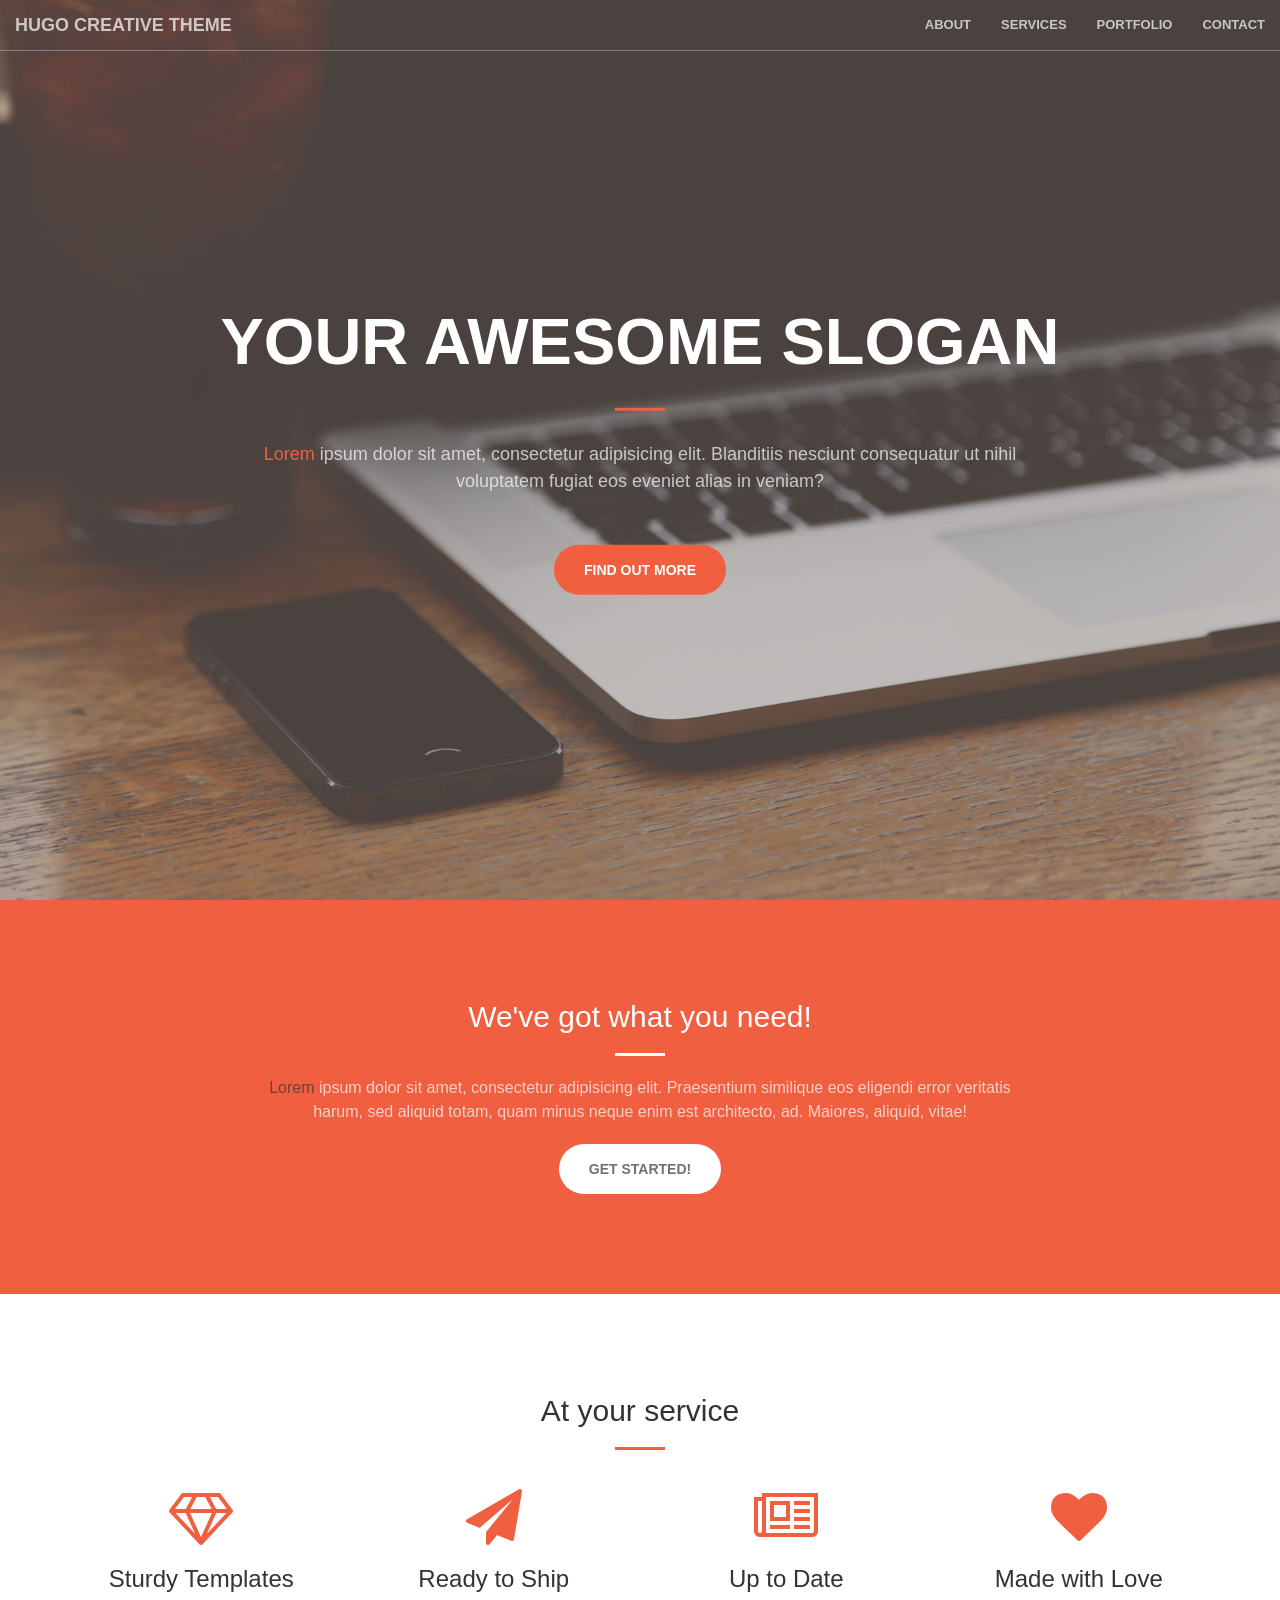
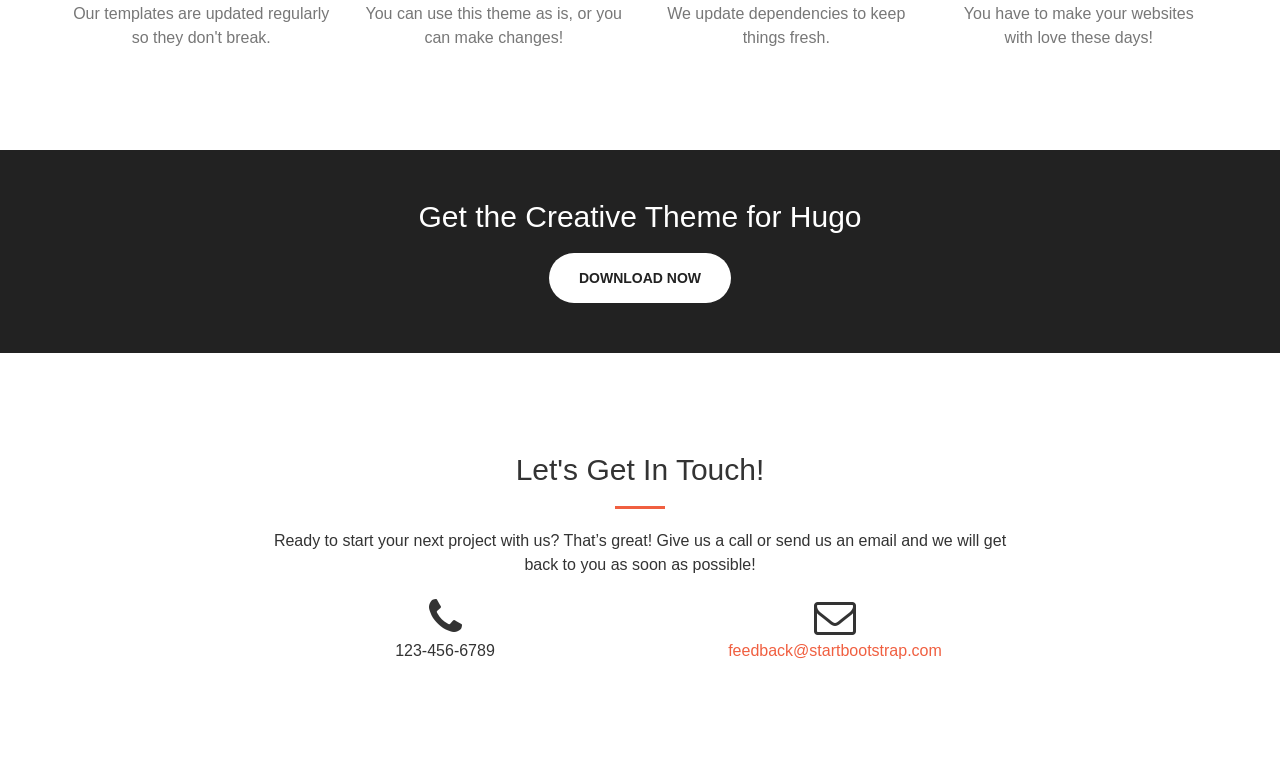
==== commit 739d02bc: "new try" ====
--- a/index.html
+++ b/index.html
@@ -9,18 +9,18 @@
 <meta name="generator" content="Hugo 0.15" />
 <title>Hugo Creative Theme</title>
 <!-- Favicon -->
-<link rel="shortcut icon" href="http://replace-this-with-your-hugo-site.com/favicon.ico">
+<link rel="shortcut icon" href="http://bpmsilva.github.io/favicon.ico">
 <!-- Bootstrap Core CSS -->
-<link rel="stylesheet" href="http://replace-this-with-your-hugo-site.com/css/bootstrap.min.css" type="text/css">
+<link rel="stylesheet" href="http://bpmsilva.github.io/css/bootstrap.min.css" type="text/css">
 <!-- Custom Fonts -->
 <link href='https://fonts.googleapis.com/css?family=Open+Sans:300italic,400italic,600italic,700italic,800italic,400,300,600,700,800' rel='stylesheet' type='text/css'>
 <link href='https://fonts.googleapis.com/css?family=Merriweather:400,300,300italic,400italic,700,700italic,900,900italic' rel='stylesheet' type='text/css'>
-<link rel="stylesheet" href="http://replace-this-with-your-hugo-site.com/font-awesome/css/font-awesome.min.css" type="text/css">
+<link rel="stylesheet" href="http://bpmsilva.github.io/font-awesome/css/font-awesome.min.css" type="text/css">
 <!-- Plugin CSS -->
-<link rel="stylesheet" href="http://replace-this-with-your-hugo-site.com/css/animate.min.css" type="text/css">
+<link rel="stylesheet" href="http://bpmsilva.github.io/css/animate.min.css" type="text/css">
 <!-- Custom CSS -->
-<link rel="stylesheet" href="http://replace-this-with-your-hugo-site.com/css/creative.css" type="text/css">
-<link rel="stylesheet" href="http://replace-this-with-your-hugo-site.com/css/modals.css" type="text/css">
+<link rel="stylesheet" href="http://bpmsilva.github.io/css/creative.css" type="text/css">
+<link rel="stylesheet" href="http://bpmsilva.github.io/css/modals.css" type="text/css">
 <!-- HTML5 Shim and Respond.js IE8 support of HTML5 elements and media queries -->
 <!-- WARNING: Respond.js doesn't work if you view the page via file:// -->
 <!--[if lt IE 9]>
@@ -186,15 +186,15 @@
 
 
         <!-- jQuery -->
-<script src="http://replace-this-with-your-hugo-site.com/js/jquery.js"></script>
+<script src="http://bpmsilva.github.io/js/jquery.js"></script>
 <!-- Bootstrap Core JavaScript -->
-<script src="http://replace-this-with-your-hugo-site.com/js/bootstrap.min.js"></script>
+<script src="http://bpmsilva.github.io/js/bootstrap.min.js"></script>
 <!-- Plugin JavaScript -->
-<script src="http://replace-this-with-your-hugo-site.com/js/jquery.easing.min.js"></script>
-<script src="http://replace-this-with-your-hugo-site.com/js/jquery.fittext.js"></script>
-<script src="http://replace-this-with-your-hugo-site.com/js/wow.min.js"></script>
+<script src="http://bpmsilva.github.io/js/jquery.easing.min.js"></script>
+<script src="http://bpmsilva.github.io/js/jquery.fittext.js"></script>
+<script src="http://bpmsilva.github.io/js/wow.min.js"></script>
 <!-- Custom Theme JavaScript -->
-<script src="http://replace-this-with-your-hugo-site.com/js/creative.js"></script>
+<script src="http://bpmsilva.github.io/js/creative.js"></script>
 
     </body>
 </html>
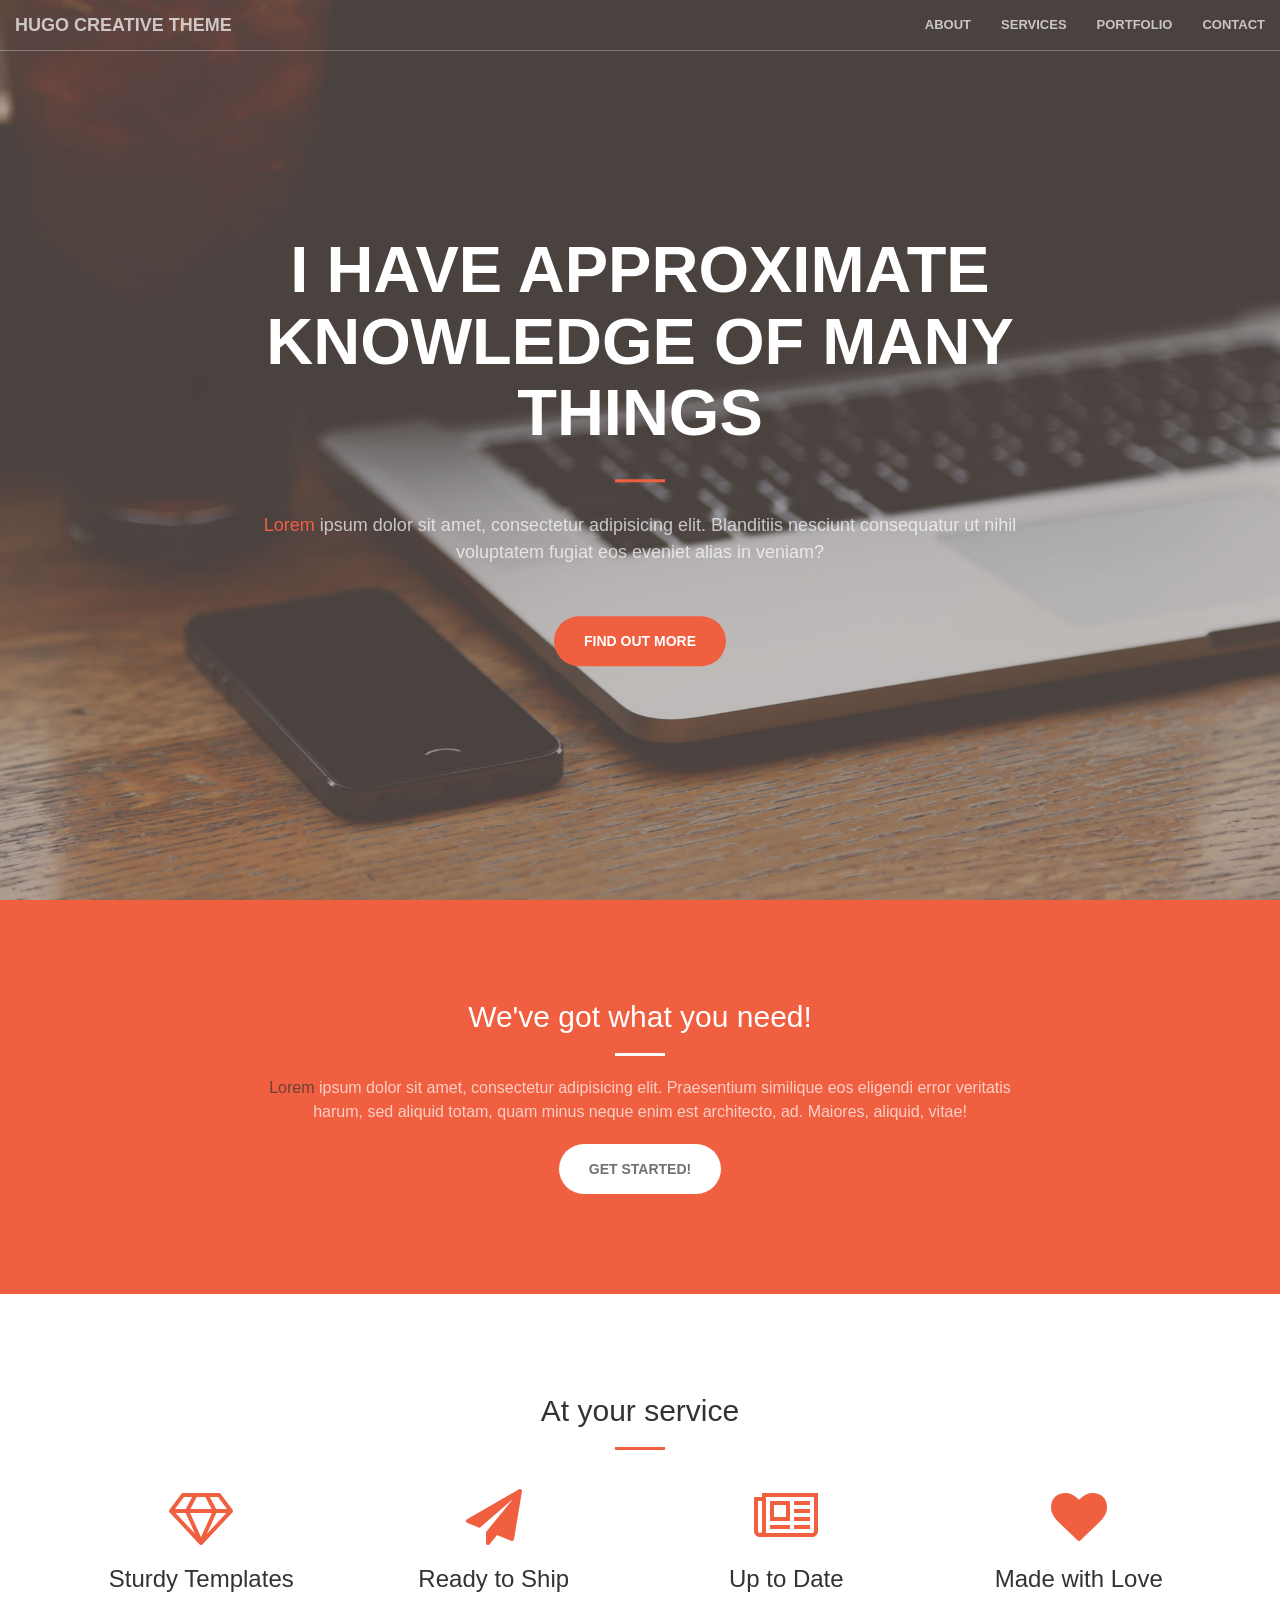
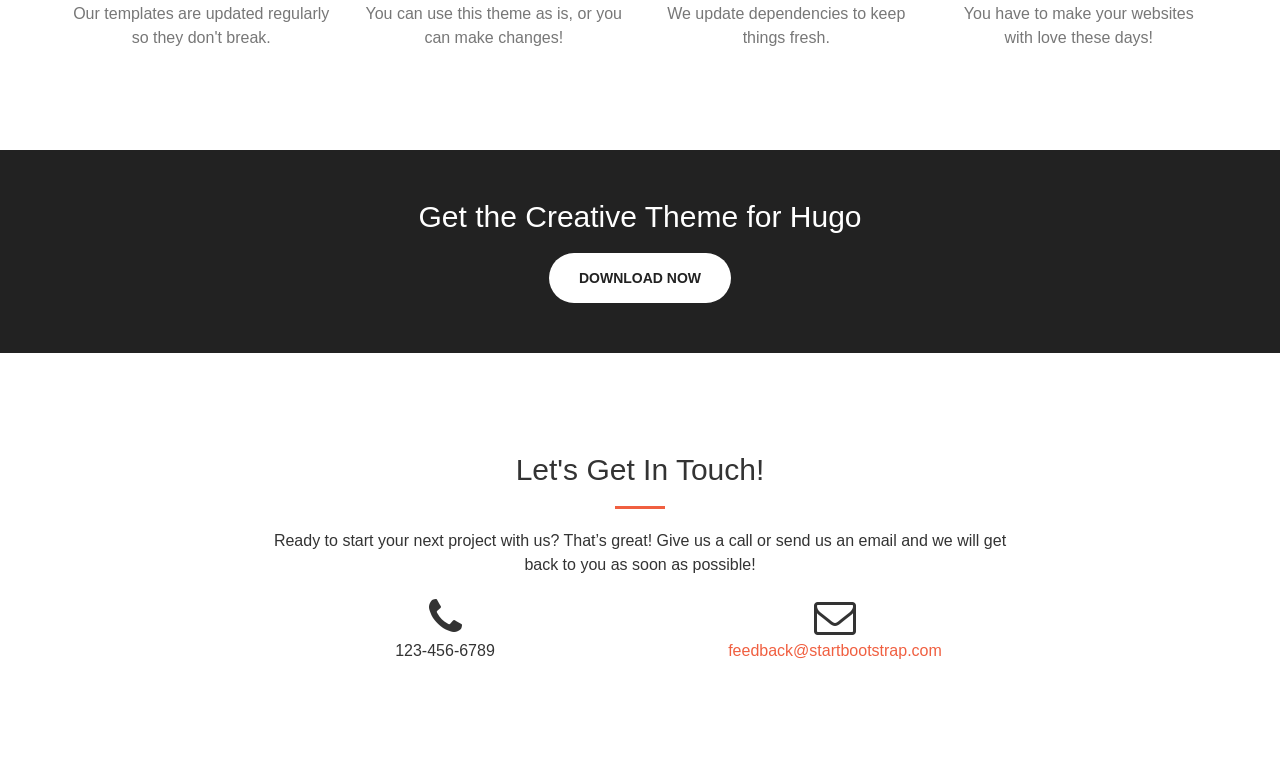
==== commit fdb28a4f: "update config" ====
--- a/index.html
+++ b/index.html
@@ -4,10 +4,10 @@
         <meta charset="utf-8">
 <meta http-equiv="X-UA-Compatible" content="IE=edge">
 <meta name="viewport" content="width=device-width, initial-scale=1">
-<meta name="author" content="Your name">
-<meta name="description" content="Your description">
+<meta name="author" content="Bernardo Peters Menezes Silva">
+<meta name="description" content="Brazilian electrical engineer, working on master degree">
 <meta name="generator" content="Hugo 0.15" />
-<title>Hugo Creative Theme</title>
+<title>bpmsilva</title>
 <!-- Favicon -->
 <link rel="shortcut icon" href="http://bpmsilva.github.io/favicon.ico">
 <!-- Bootstrap Core CSS -->
@@ -71,7 +71,7 @@
 <header>
     <div class="header-content">
         <div class="header-content-inner">
-            <h1>Your awesome slogan</h1>
+            <h1>I have approximate knowledge of many things</h1>
             <hr>
             <p><a href="//google.com">Lorem</a> ipsum dolor sit amet, consectetur adipisicing elit. Blanditiis nesciunt consequatur ut nihil voluptatem fugiat eos eveniet alias in veniam?</p>
             <a href="#about" class="btn btn-primary btn-xl page-scroll">Find out more</a>
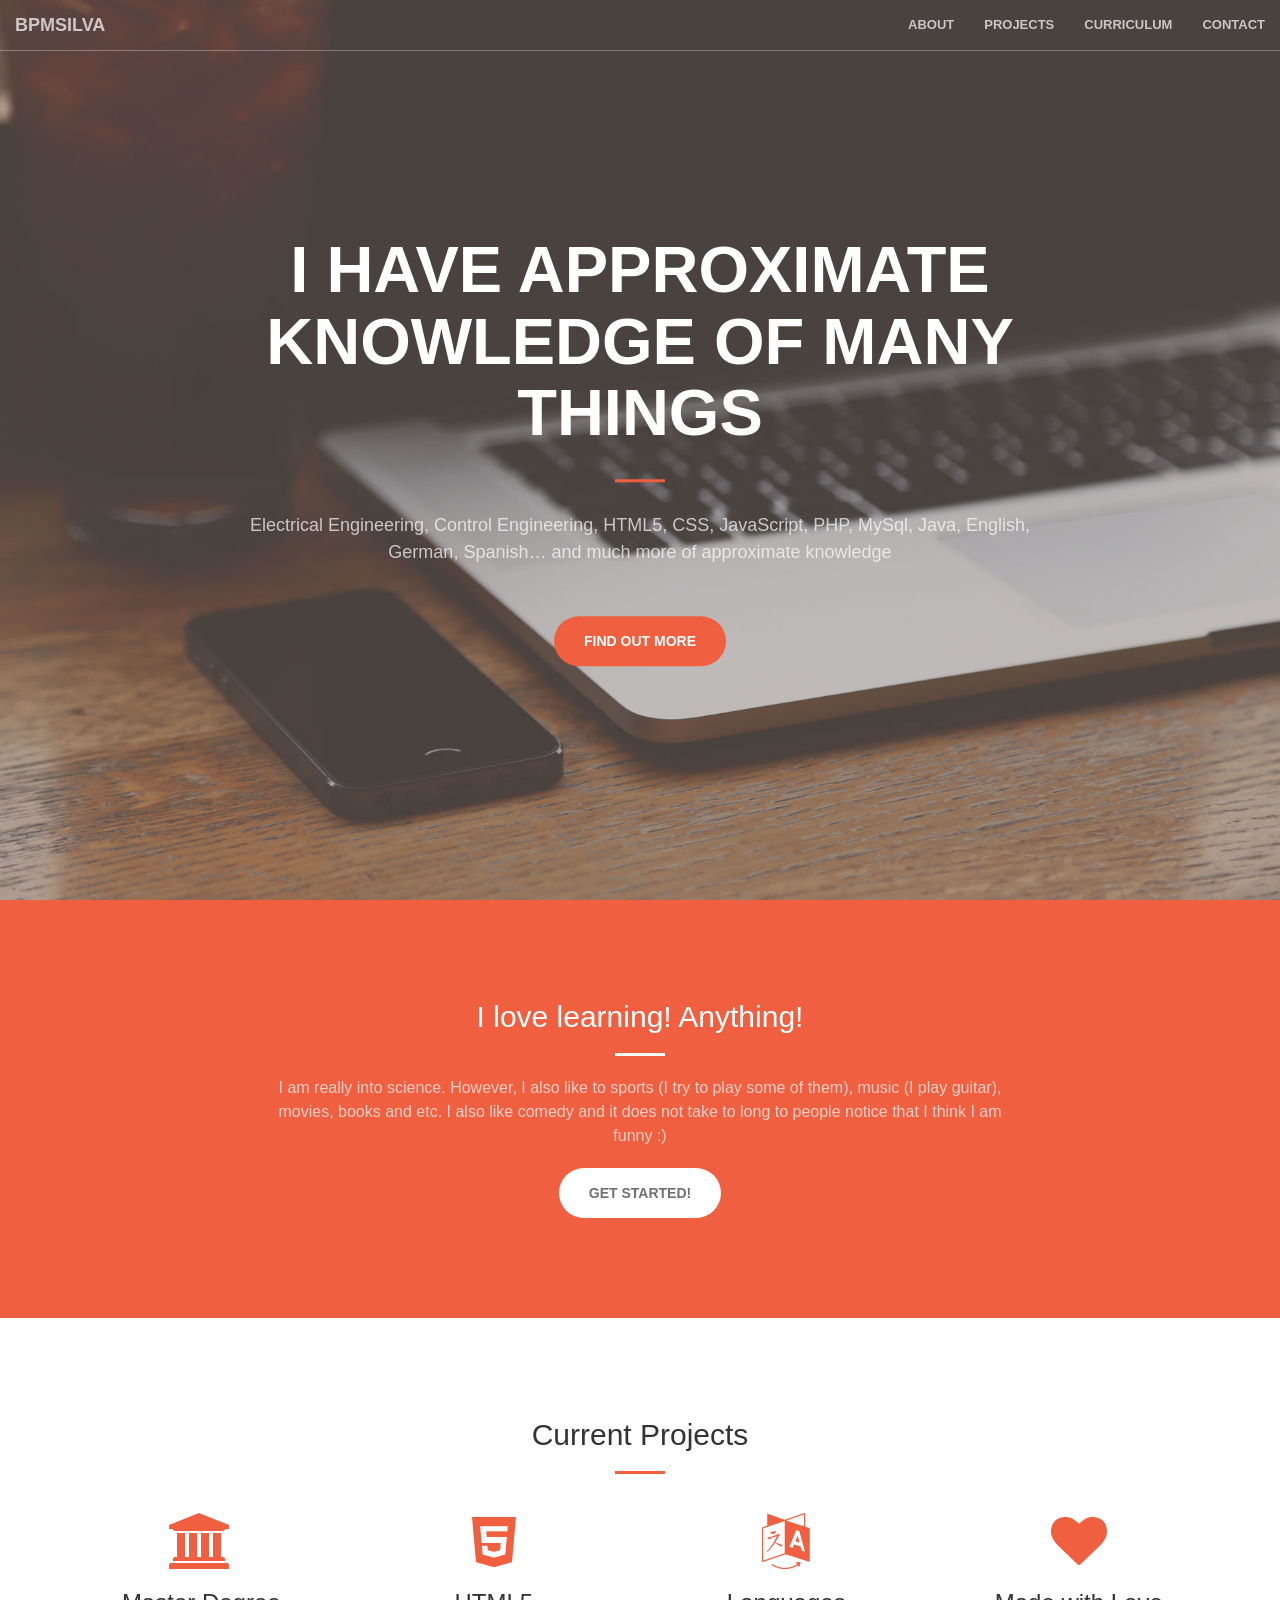
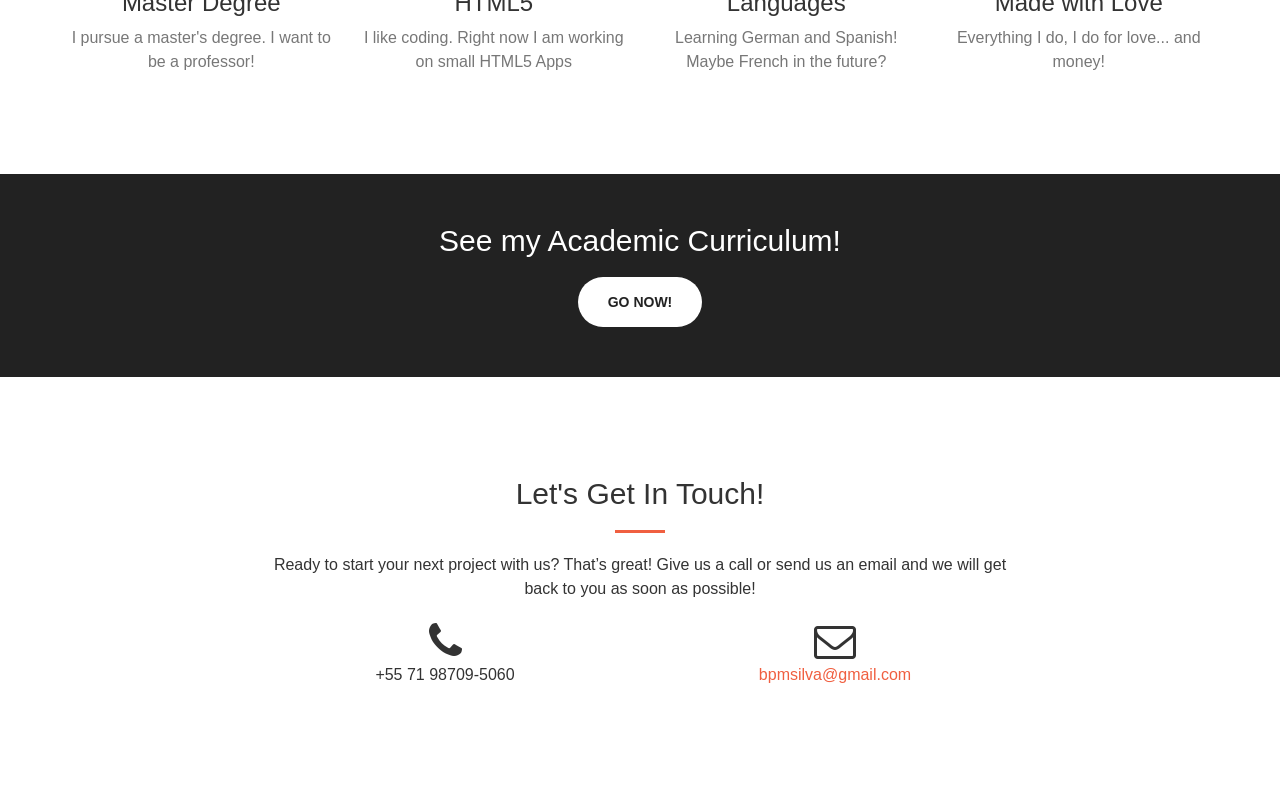
==== commit 762a9209: "Finish with this theme" ====
--- a/index.html
+++ b/index.html
@@ -5,9 +5,9 @@
 <meta http-equiv="X-UA-Compatible" content="IE=edge">
 <meta name="viewport" content="width=device-width, initial-scale=1">
 <meta name="author" content="Bernardo Peters Menezes Silva">
-<meta name="description" content="Brazilian electrical engineer, working on master degree">
+<meta name="description" content="Brazilian electrical engineer, working on my master">
 <meta name="generator" content="Hugo 0.15" />
-<title>bpmsilva</title>
+<title>bpmsilva&#39;s website</title>
 <!-- Favicon -->
 <link rel="shortcut icon" href="http://bpmsilva.github.io/favicon.ico">
 <!-- Bootstrap Core CSS -->
@@ -42,7 +42,7 @@
                 <span class="icon-bar"></span>
                 <span class="icon-bar"></span>
             </button>
-            <a class="navbar-brand page-scroll" href="#page-top">Hugo Creative Theme</a>
+            <a class="navbar-brand page-scroll" href="#page-top">bpmsilva</a>
         </div>
         <!-- Collect the nav links, forms, and other content for toggling -->
         <div class="collapse navbar-collapse" id="bs-example-navbar-collapse-1">
@@ -51,10 +51,10 @@
                     <a class="page-scroll" href="#about">About</a>
                 </li>
                 <li>
-                    <a class="page-scroll" href="#services">Services</a>
-                </li>
-                <li>
-                    <a class="page-scroll" href="#portfolio">Portfolio</a>
+                    <a class="page-scroll" href="#services">Projects</a>
+                </li>
+                <li>
+                    <a class="page-scroll" href="#portfolio">Curriculum</a>
                 </li>
                 <li>
                     <a class="page-scroll" href="#contact">Contact</a>
@@ -73,7 +73,7 @@
         <div class="header-content-inner">
             <h1>I have approximate knowledge of many things</h1>
             <hr>
-            <p><a href="//google.com">Lorem</a> ipsum dolor sit amet, consectetur adipisicing elit. Blanditiis nesciunt consequatur ut nihil voluptatem fugiat eos eveniet alias in veniam?</p>
+            <p>Electrical Engineering, Control Engineering, HTML5, CSS, JavaScript, PHP, MySql, Java, English, German, Spanish&hellip; and much more of approximate knowledge</p>
             <a href="#about" class="btn btn-primary btn-xl page-scroll">Find out more</a>
         </div>
     </div>
@@ -84,9 +84,9 @@
     <div class="container">
         <div class="row">
             <div class="col-lg-8 col-lg-offset-2 text-center">
-                <h2 class="section-heading">We&#39;ve got what you need!</h2>
+                <h2 class="section-heading">I love learning! Anything!</h2>
                 <hr class="light">
-                <p class="text-faded"><a href="//google.com">Lorem</a> ipsum dolor sit amet, consectetur adipisicing elit. Praesentium similique eos eligendi error veritatis harum, sed aliquid totam, quam minus neque enim est architecto, ad. Maiores, aliquid, vitae!</p>
+                <p class="text-faded">I am really into science. However, I also like to sports (I try to play some of them), music (I play guitar), movies, books and etc. I also like comedy and it does not take to long to people notice that I think I am funny :)</p>
                 <a href="#" class="btn btn-default btn-xl">Get started!</a>
             </div>
         </div>
@@ -98,7 +98,7 @@
     <div class="container">
         <div class="row">
             <div class="col-lg-12 text-center">
-                <h2 class="section-heading">At your service</h2>
+                <h2 class="section-heading">Current Projects</h2>
                 <hr class="primary">
             </div>
         </div>
@@ -108,25 +108,25 @@
             
             <div class="col-lg-3 col-md-6 text-center">
                 <div class="service-box">
-                    <i class="fa fa-4x fa-diamond wow bounceIn text-primary"></i>
-                    <h3>Sturdy Templates</h3>
-                    <p class="text-muted">Our templates are updated regularly so they don&#39;t break.</p>
-                </div>
-            </div>
-            
-            <div class="col-lg-3 col-md-6 text-center">
-                <div class="service-box">
-                    <i class="fa fa-4x fa-paper-plane wow bounceIn text-primary"></i>
-                    <h3>Ready to Ship</h3>
-                    <p class="text-muted">You can use this theme as is, or you can make changes!</p>
-                </div>
-            </div>
-            
-            <div class="col-lg-3 col-md-6 text-center">
-                <div class="service-box">
-                    <i class="fa fa-4x fa-newspaper-o wow bounceIn text-primary"></i>
-                    <h3>Up to Date</h3>
-                    <p class="text-muted">We update dependencies to keep things fresh.</p>
+                    <i class="fa fa-4x fa fa-university wow bounceIn text-primary"></i>
+                    <h3>Master Degree</h3>
+                    <p class="text-muted">I pursue a master&#39;s degree. I want to be a professor!</p>
+                </div>
+            </div>
+            
+            <div class="col-lg-3 col-md-6 text-center">
+                <div class="service-box">
+                    <i class="fa fa-4x fa-html5 wow bounceIn text-primary"></i>
+                    <h3>HTML5</h3>
+                    <p class="text-muted">I like coding. Right now I am working on small HTML5 Apps</p>
+                </div>
+            </div>
+            
+            <div class="col-lg-3 col-md-6 text-center">
+                <div class="service-box">
+                    <i class="fa fa-4x fa fa-language wow bounceIn text-primary"></i>
+                    <h3>Languages</h3>
+                    <p class="text-muted">Learning German and Spanish! Maybe French in the future?</p>
                 </div>
             </div>
             
@@ -134,7 +134,7 @@
                 <div class="service-box">
                     <i class="fa fa-4x fa-heart wow bounceIn text-primary"></i>
                     <h3>Made with Love</h3>
-                    <p class="text-muted">You have to make your websites with love these days!</p>
+                    <p class="text-muted">Everything I do, I do for love... and money!</p>
                 </div>
             </div>
             
@@ -154,8 +154,8 @@
 <aside class="bg-dark">
     <div class="container text-center">
         <div class="call-to-action">
-            <h2>Get the Creative Theme for Hugo</h2>
-            <a href="//github.com/digitalcraftsman/hugo-creative-theme" class="btn btn-default btn-xl wow tada">Download now</a>
+            <h2>See my Academic Curriculum!</h2>
+            <a href="//buscatextual.cnpq.br/buscatextual/visualizacv.do?id=K8188378A7" class="btn btn-default btn-xl wow tada">Go Now!</a>
         </div>
     </div>
 </aside>
@@ -171,11 +171,11 @@
             </div>
             <div class="col-lg-4 col-lg-offset-2 text-center">
                 <i class="fa fa-phone fa-3x wow bounceIn"></i>
-                <p>123-456-6789</p>
+                <p>&#43;55 71 98709-5060</p>
             </div>
             <div class="col-lg-4 text-center">
                 <i class="fa fa-envelope-o fa-3x wow bounceIn" data-wow-delay=".1s"></i>
-                <p><a href="mailto:feedback@startbootstrap.com">feedback@startbootstrap.com</a></p>
+                <p><a href="mailto:bpmsilva@gmail.com">bpmsilva@gmail.com</a></p>
             </div>
         </div>
     </div>
